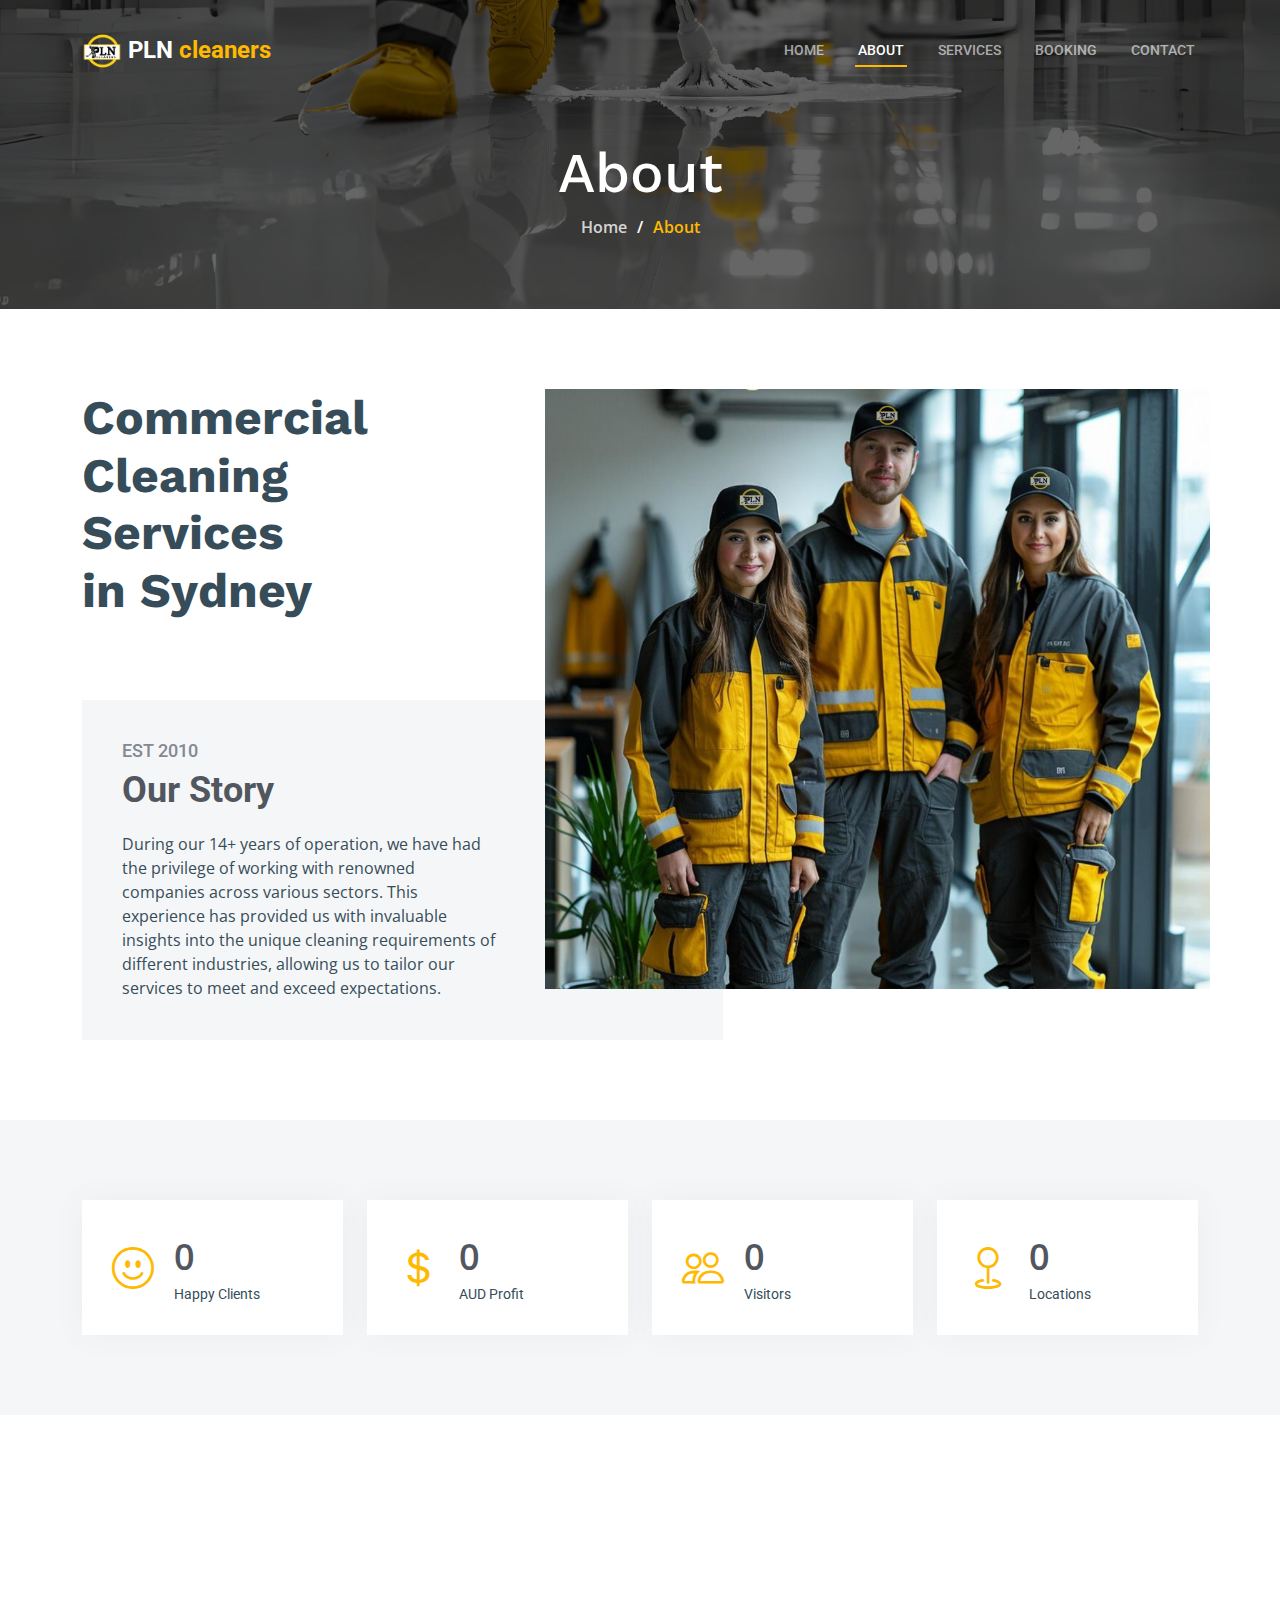
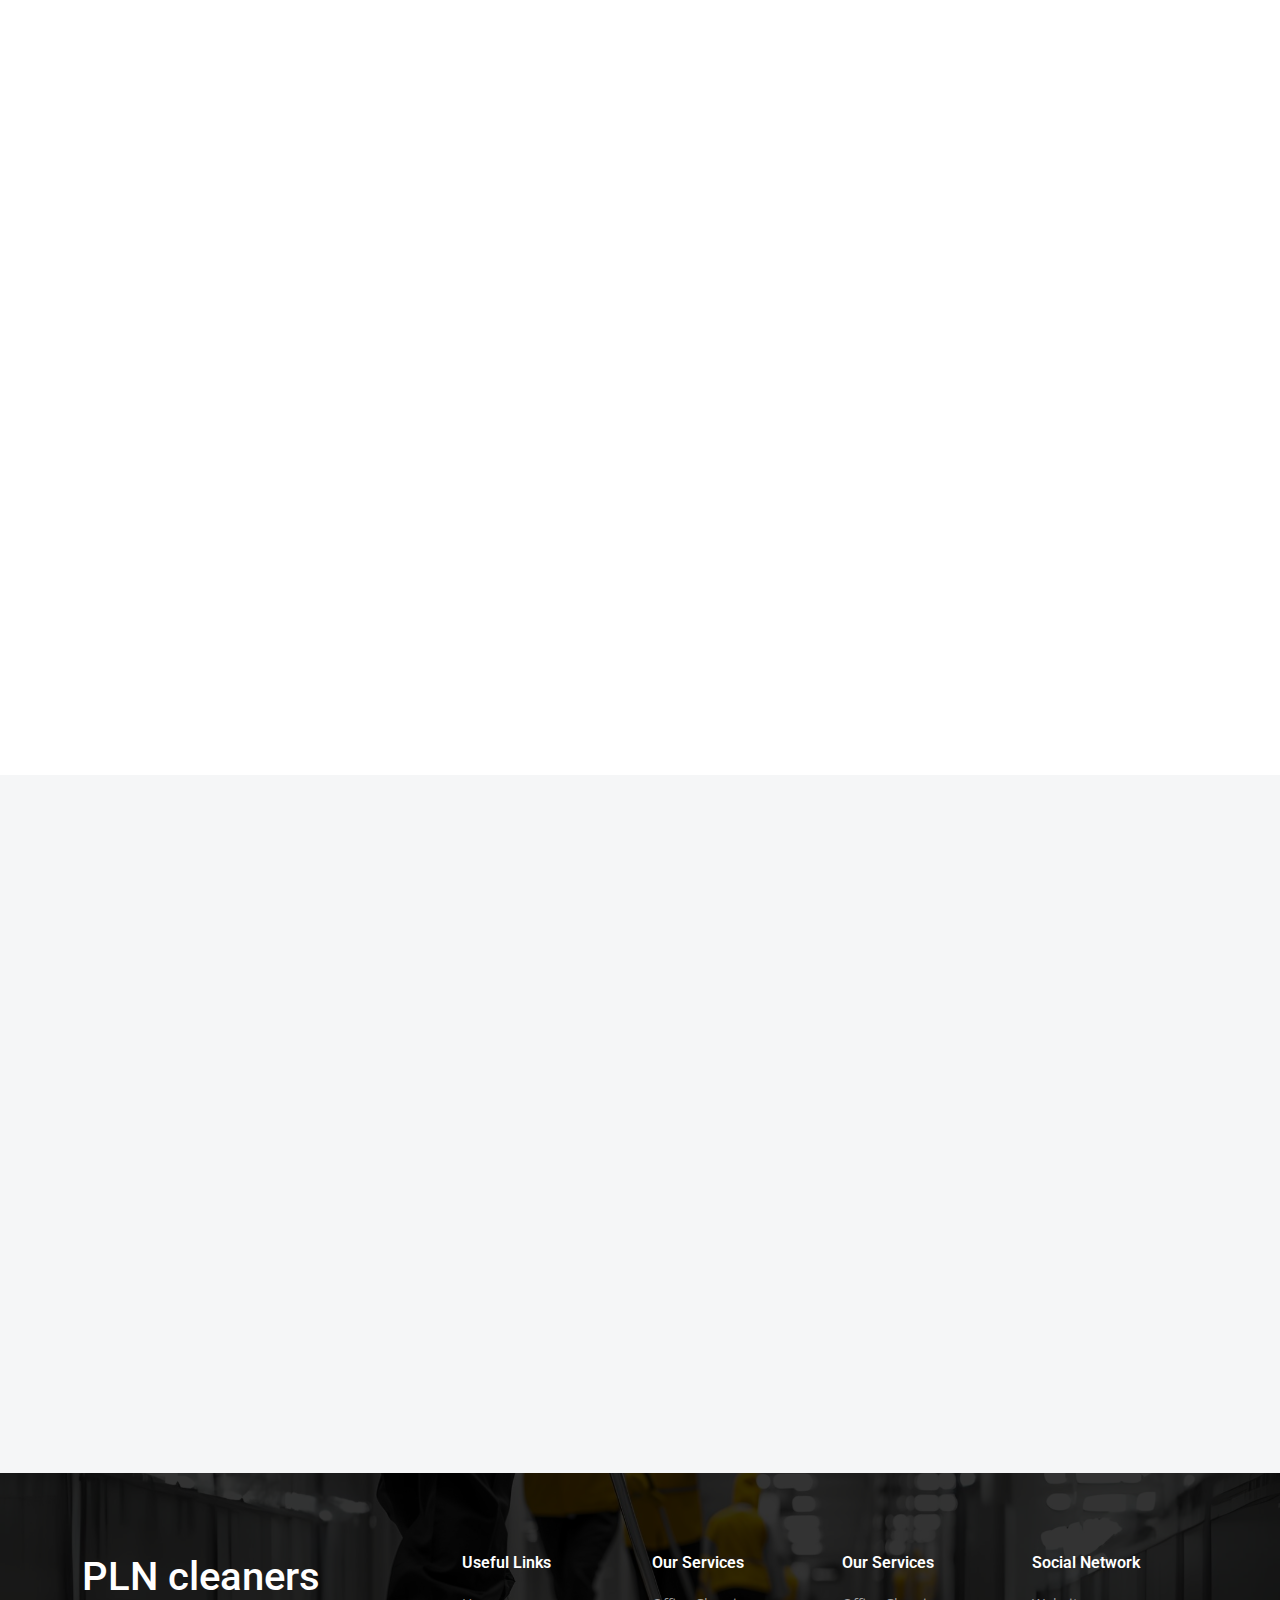
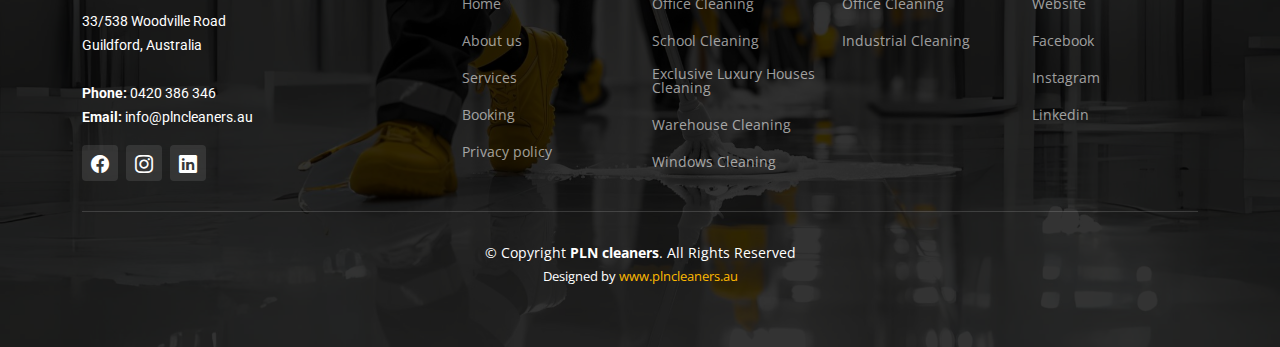
==== about.html @ 505589bc "inital commit" ====
<!DOCTYPE html>
<html lang="en">

<head>
  <meta charset="utf-8">
  <meta content="width=device-width, initial-scale=1.0" name="viewport">

  <title>PLN cleaners | About</title>
  <meta content="" name="description">
  <meta content="" name="keywords">
  <meta name="author" content="https://plncleaners.au/">
  <meta name="robots" content="index, follow">
  <meta name="googlebot" content="index, follow, max-snippet:-1, max-image-preview:large, max-video-preview:-1">
  <meta name="bingbot" content="index, follow, max-snippet:-1, max-image-preview:large, max-video-preview:-1">
  <meta property="og:locale" content="en_US">
  <meta property="og:type" content="website">
  <meta property="og:title" content="PLN cleaners | Home">
  <meta property="og:description" content="#">
  <meta property="og:url" content="https://plncleaners.au/">
  <meta property="og:site_name" content="https://plncleaners.au/">

  <!-- Favicons -->
  <link href="assets/img/favicon.png" rel="icon">
  <link href="assets/img/apple-touch-icon.png" rel="apple-touch-icon">

  <!-- Google Fonts -->
  <link rel="preconnect" href="https://fonts.googleapis.com">
  <link rel="preconnect" href="https://fonts.gstatic.com" crossorigin>
  <link href="https://fonts.googleapis.com/css2?family=Open+Sans:ital,wght@0,300;0,400;0,500;0,600;0,700;1,300;1,400;1,600;1,700&family=Roboto:ital,wght@0,300;0,400;0,500;0,600;0,700;1,300;1,400;1,500;1,600;1,700&family=Work+Sans:ital,wght@0,300;0,400;0,500;0,600;0,700;1,300;1,400;1,500;1,600;1,700&display=swap" rel="stylesheet">

  <!-- Vendor CSS Files -->
  <link href="assets/vendor/bootstrap/css/bootstrap.min.css" rel="stylesheet">
  <link href="assets/vendor/bootstrap-icons/bootstrap-icons.css" rel="stylesheet">
  <link href="assets/vendor/fontawesome-free/css/all.min.css" rel="stylesheet">
  <link href="assets/vendor/aos/aos.css" rel="stylesheet">
  <link href="assets/vendor/glightbox/css/glightbox.min.css" rel="stylesheet">
  <link href="assets/vendor/swiper/swiper-bundle.min.css" rel="stylesheet">

  <!-- Template Main CSS File -->
  <link href="assets/css/main.css" rel="stylesheet">

</head>

<body>

  <!-- ======= Header ======= -->
  <header id="header" class="header d-flex align-items-center">
    <div class="container-fluid container-xl d-flex align-items-center justify-content-between">

      <a href="index.html" class="logo d-flex align-items-center">
        <!-- Uncomment the line below if you also wish to use an image logo -->
        <img src="assets/img/logo.png" alt="">
        <h1>PLN<span> cleaners</span></h1>
      </a>

      <i class="mobile-nav-toggle mobile-nav-show bi bi-list"></i>
      <i class="mobile-nav-toggle mobile-nav-hide d-none bi bi-x"></i>
      <nav id="navbar" class="navbar">
        <ul>
          <li><a href="index.html">Home</a></li>
          <li><a href="about.html" class="active">About</a></li>
          <li><a href="services.html">Services</a></li>
          <li><a href="booking.html">Booking</a></li>
          <li><a href="contact.html">Contact</a></li>
        </ul>
      </nav><!-- .navbar -->

    </div>
  </header><!-- End Header -->

  <main id="main">

    <!-- ======= Breadcrumbs ======= -->
    <div class="breadcrumbs d-flex align-items-center" style="background-image: url('assets/img/AboutusHero2.jpg');">
      <div class="container position-relative d-flex flex-column align-items-center" data-aos="fade">

        <h2>About</h2>
        <ol>
          <li><a href="index.html">Home</a></li>
          <li>About</li>
        </ol>

      </div>
    </div><!-- End Breadcrumbs -->

    <!-- ======= About Section ======= -->
    <section id="about" class="about">
      <div class="container" data-aos="fade-up">

        <div class="row position-relative">

          <div class="col-lg-7 about-img" style="background-image: url(assets/img/threeemps-1.jpg);"></div>

          <div class="col-lg-7">
            <div>
              <h2>Commercial Cleaning Services<p>in Sydney</p></h2>
            </div>
            <div class="our-story">
              <h4>Est 2010</h4>
              <h3>Our Story</h3>
              <p>During our 14+ years of operation, we have had the privilege of working with renowned companies across various sectors. This experience has provided us with invaluable insights into the unique cleaning requirements of different industries, allowing us to tailor our services to meet and exceed expectations.</p>
              <!-- <ul>
                <li><i class="bi bi-check-circle"></i> <span>Ullamco laboris nisi ut aliquip ex ea commo</span></li>
                <li><i class="bi bi-check-circle"></i> <span>Duis aute irure dolor in reprehenderit in</span></li>
                <li><i class="bi bi-check-circle"></i> <span>Ullamco laboris nisi ut aliquip ex ea</span></li>
              </ul>-->
             <!-- <p>Vitae autem velit excepturi fugit. Animi ad non. Eligendi et non nesciunt suscipit repellendus porro in quo eveniet. Molestias in maxime doloremque.</p>

              <div class="watch-video d-flex align-items-center position-relative">
                <i class="bi bi-play-circle"></i>
                <a href="https://www.youtube.com/watch?v=LXb3EKWsInQ" class="glightbox stretched-link">Watch Video</a>
              </div>-->
            </div>
          </div>

        </div>

      </div>
    </section>
    <!-- End About Section -->

    <!-- ======= Stats Counter Section ======= -->
    <section id="stats-counter" class="stats-counter section-bg">
      <div class="container">

        <div class="row gy-4">

          <div class="col-lg-3 col-md-6">
            <div class="stats-item d-flex align-items-center w-100 h-100">
              <i class="bi bi-emoji-smile color-blue flex-shrink-0"></i>
              <div>
                <span data-purecounter-start="0" data-purecounter-end="750" data-purecounter-duration="1" class="purecounter"></span>
                <p>Happy Clients</p>
              </div>
            </div>
          </div><!-- End Stats Item -->

          <div class="col-lg-3 col-md-6">
            <div class="stats-item d-flex align-items-center w-100 h-100">
              <i class="bi bi-currency-dollar"></i>
              <div>
                <span data-purecounter-start="0" data-purecounter-end="1200" data-purecounter-duration="1" class="purecounter"></span>
                <p>AUD Profit</p>
              </div>
            </div>
          </div><!-- End Stats Item -->

          <div class="col-lg-3 col-md-6">
            <div class="stats-item d-flex align-items-center w-100 h-100">
              <i class="bi bi-people color-pink flex-shrink-0"></i>
              <div>
                <span data-purecounter-start="0" data-purecounter-end="2750" data-purecounter-duration="1" class="purecounter"></span>
                <p>Visitors</p>
              </div>
            </div>
          </div><!-- End Stats Item -->

          <div class="col-lg-3 col-md-6">
            <div class="stats-item d-flex align-items-center w-100 h-100">
              <i class="bi bi-geo"></i>
              <div>
                <span data-purecounter-start="0" data-purecounter-end="240" data-purecounter-duration="1" class="purecounter"></span>
                <p>Locations</p>
              </div>
            </div>
          </div><!-- End Stats Item -->

        </div>

      </div>
    </section><!-- End Stats Counter Section -->

    <!-- ======= Alt Services Section ======= -->
    <section id="alt-services" class="alt-services">
      <div class="container" data-aos="fade-up">

        <div class="row justify-content-around gy-4">
          <div class="col-lg-6 img-bg" style="background-image: url(assets/img/About\ Us3.jpg);" data-aos="zoom-in" data-aos-delay="100"></div>

          <div class="col-lg-5 d-flex flex-column justify-content-center">
            <h3>Why Choose Us ?</h3>
            <p>PLN Cleaners: Your experienced, dedicated partner for excellence in cleaning. Satisfied clients attest to our commitment.</p>

            <div class="icon-box d-flex position-relative" data-aos="fade-up" data-aos-delay="100">
              <i class="bi bi-person-video2 flex-shrink-0"></i>
              <div>
                <h4><a href="" class="stretched-link">Professional Cleaning</a></h4>
                <p>Trust our team of dedicated professionals for top-quality, eco-friendly cleaning services adhering to high industry standards. Experience professionalism firsthand.</p>
              </div>
            </div><!-- End Icon Box -->

            <div class="icon-box d-flex position-relative" data-aos="fade-up" data-aos-delay="200">
              <i class="bi bi-chat-text flex-shrink-0"></i>
              <div>
                <h4><a href="" class="stretched-link">Valuable Ideas</a></h4>
                <p>Experienced professionals offer more than cleaning; we provide valuable ideas to optimize your space for cleanliness and functionality.</p>
              </div>
            </div><!-- End Icon Box -->

            <div class="icon-box d-flex position-relative" data-aos="fade-up" data-aos-delay="300">
              <i class="bi bi-alarm flex-shrink-0"></i>
              <div>
                <h4><a href="" class="stretched-link">Excellent Timing</a></h4>
                <p>Proudly punctual, our cleaners arrive promptly and finish efficiently within agreed-upon timeframes, valuing your time with exceptional service.</p>
              </div>
            </div><!-- End Icon Box -->

            <div class="icon-box d-flex position-relative" data-aos="fade-up" data-aos-delay="400">
              <i class="bi bi-recycle flex-shrink-0"></i>
              <div>
                <h4><a href="" class="stretched-link">Environmental Responsibility</a></h4>
                <p>We prioritize environmental sustainability by using eco-friendly practices, minimizing our footprint, and ensuring a safe, healthy environment for clients.</p>
              </div>
            </div><!-- End Icon Box -->

          </div>
        </div>

      </div>
    </section><!-- End Alt Services Section -->

    <!-- ======= Testimonials Section ======= -->
    <section id="testimonials" class="testimonials section-bg">
      <div class="container" data-aos="fade-up">

        <div class="section-header">
          <h2>Testimonials</h2>
          <p>Testimonials showcase firsthand experiences and satisfaction with our company's professional cleaning services, providing valuable insights into the quality and reliability.</p>
        </div>

        <div class="slides-2 swiper">
          <div class="swiper-wrapper">

            <div class="swiper-slide">
              <div class="testimonial-wrap">
                <div class="testimonial-item">
                  <img src="assets/img/testimonials/1.jpg" class="testimonial-img" alt="">
                  <h3>John Smithers</h3>
                  <h4>School Principal</h4>
                  <h4>Sydney, NSW</h4>
                  <div class="stars">
                    <i class="bi bi-star-fill"></i><i class="bi bi-star-fill"></i><i class="bi bi-star-fill"></i><i class="bi bi-star-fill"></i><i class="bi bi-star-fill"></i>
                  </div>
                  <p>
                    <i class="bi bi-quote quote-icon-left"></i>
                    PLN Cleaners transformed our office into a spotless oasis. Their attention to detail and professionalism are unmatched. We couldn't be happier with their school cleaning services!
                    <i class="bi bi-quote quote-icon-right"></i>
                  </p>
                </div>
              </div>
            </div><!-- End testimonial item -->

            <div class="swiper-slide">
              <div class="testimonial-wrap">
                <div class="testimonial-item">
                  <img src="assets/img/testimonials/2.jpg" class="testimonial-img" alt="">
                  <h3>Isabella Brown</h3>
                  <h4>Fashion Designer</h4>
                  <h4>Manly, NSW</h4>
                  <div class="stars">
                    <i class="bi bi-star-fill"></i><i class="bi bi-star-fill"></i><i class="bi bi-star-fill"></i><i class="bi bi-star-fill"></i><i class="bi bi-star-fill"></i>
                  </div>
                  <p>
                    <i class="bi bi-quote quote-icon-left"></i>
                    I entrusted PLN Cleaners with my luxury house cleaning, and they delivered exceptional results. Their attention to detail and commitment to excellence truly set them apart from the rest.
                    <i class="bi bi-quote quote-icon-right"></i>
                  </p>
                </div>
              </div>
            </div><!-- End testimonial item -->

            <div class="swiper-slide">
              <div class="testimonial-wrap">
                <div class="testimonial-item">
                  <img src="assets/img/testimonials/3.jpg" class="testimonial-img" alt="">
                  <h3>Jack Thompson</h3>
                  <h4>Warehouse Manager</h4>
                  <h4>Parramatta, NSW</h4>
                  <div class="stars">
                    <i class="bi bi-star-fill"></i><i class="bi bi-star-fill"></i><i class="bi bi-star-fill"></i><i class="bi bi-star-fill"></i><i class="bi bi-star-fill"></i>
                  </div>
                  <p>
                    <i class="bi bi-quote quote-icon-left"></i>
                    PLN Cleaners took care of our warehouse cleaning needs with efficiency and precision. Their team ensured every nook and cranny was spotless, creating a safe and hygienic environment
                    <i class="bi bi-quote quote-icon-right"></i>
                  </p>
                </div>
              </div>
            </div><!-- End testimonial item -->

            <div class="swiper-slide">
              <div class="testimonial-wrap">
                <div class="testimonial-item">
                  <img src="assets/img/testimonials/4.jpg" class="testimonial-img" alt="">
                  <h3>Liam McGregor</h3>
                  <h4>Marketing Manager</h4>
                  <h4>Surry Hills, NSW</h4>
                  <div class="stars">
                    <i class="bi bi-star-fill"></i><i class="bi bi-star-fill"></i><i class="bi bi-star-fill"></i><i class="bi bi-star-fill"></i><i class="bi bi-star-fill"></i>
                  </div>
                  <p>
                    <i class="bi bi-quote quote-icon-left"></i>
                    PLN Cleaners exceeded our expectations with their thorough windows cleaning service. Our windows have never looked clearer, allowing natural light to flood our workspace.
                    <i class="bi bi-quote quote-icon-right"></i>
                  </p>
                </div>
              </div>
            </div><!-- End testimonial item -->

            <div class="swiper-slide">
              <div class="testimonial-wrap">
                <div class="testimonial-item">
                  <img src="assets/img/testimonials/6.jpg" class="testimonial-img" alt="">
                  <h3>Sophie Nguyen</h3>
                  <h4>HR Manager</h4>
                  <h4>Ultimo, NSW</h4>
                  <div class="stars">
                    <i class="bi bi-star-fill"></i><i class="bi bi-star-fill"></i><i class="bi bi-star-fill"></i><i class="bi bi-star-fill"></i><i class="bi bi-star-fill"></i>
                  </div>
                  <p>
                    <i class="bi bi-quote quote-icon-left"></i>
                    PLN Cleaners is our go-to for office cleaning services. Their reliable team consistently delivers outstanding results, ensuring our workspace is pristine and inviting for staff and clients alike.
                    <i class="bi bi-quote quote-icon-right"></i>
                  </p>
                </div>
              </div>
            </div><!-- End testimonial item -->

          </div>
          <div class="swiper-pagination"></div>
        </div>

      </div>
    </section><!-- End Testimonials Section -->


  </main><!-- End #main -->

  <!-- ======= Footer ======= -->
  <footer id="footer" class="footer">

    <div class="footer-content position-relative">
      <div class="container">
        <div class="row">

          <div class="col-lg-4 col-md-6">
            <div class="footer-info">
              <h1>PLN<span> cleaners</span></h1>
              <p>
                33/538 Woodville Road <br>
                Guildford, Australia<br><br>
                <strong>Phone:</strong> 0420 386 346<br>
                <strong>Email:</strong> info@plncleaners.au<br>
              </p>
              <div class="social-links d-flex mt-3">
                <a href="https://www.facebook.com/PLNCleaners" class="d-flex align-items-center justify-content-center"><i class="bi bi-facebook"></i></a>
                <a href="#" class="d-flex align-items-center justify-content-center"><i class="bi bi-instagram"></i></a>
                <a href="https://www.linkedin.com/company/pln-cleaners" class="d-flex align-items-center justify-content-center"><i class="bi bi-linkedin"></i></a>
              </div>
            </div>
          </div><!-- End footer info column-->

          <div class="col-lg-2 col-md-3 footer-links">
            <h4>Useful Links</h4>
            <ul>
              <li><a href="index.html">Home</a></li>
              <li><a href="about.html">About us</a></li>
              <li><a href="services.html">Services</a></li>
              <li><a href="booking.html">Booking</a></li>
              <li><a href="#">Privacy policy</a></li>
            </ul>
          </div><!-- End footer links column-->

          <div class="col-lg-2 col-md-3 footer-links">
            <h4>Our Services</h4>
            <ul>
              <li><a href="services.html">Office Cleaning</a></li>
              <li><a href="services.html">School Cleaning</a></li>
              <li><a href="services.html">Exclusive Luxury Houses Cleaning</a></li>
              <li><a href="services.html">Warehouse Cleaning</a></li>
              <li><a href="services.html">Windows Cleaning</a></li>
            </ul>
          </div><!-- End footer links column-->

          <div class="col-lg-2 col-md-3 footer-links">
            <h4>Our Services</h4>
            <ul>
              <li><a href="services.html">Office Cleaning</a></li>
              <li><a href="services.html">Industrial Cleaning</a></li>
            </ul>
          </div><!-- End footer links column-->

          <div class="col-lg-2 col-md-3 footer-links">
            <h4>Social Network</h4>
            <ul>
              <li><a href="index.html">Website</a></li>
              <li><a href="https://www.facebook.com/PLNCleaners">Facebook</a></li>
              <li><a href="#">Instagram</a></li>
              <li><a href="https://www.linkedin.com/company/pln-cleaners">Linkedin</a></li>
            </ul>
          </div><!-- End footer links column-->

        </div>
      </div>
    </div>

    <div class="footer-legal text-center position-relative">
      <div class="container">
        <div class="copyright">
          &copy; Copyright <strong><span>PLN cleaners</span></strong>. All Rights Reserved
        </div>
        <div class="credits">Designed by <a href="https://plncleaners.au/">www.plncleaners.au</a>
        </div>
      </div>
    </div>

  </footer>
  <!-- End Footer -->

  <a href="#" class="scroll-top d-flex align-items-center justify-content-center"><i class="bi bi-arrow-up-short"></i></a>

  <div id="preloader"></div>

  <!-- Vendor JS Files -->
  <script src="assets/vendor/bootstrap/js/bootstrap.bundle.min.js"></script>
  <script src="assets/vendor/aos/aos.js"></script>
  <script src="assets/vendor/glightbox/js/glightbox.min.js"></script>
  <script src="assets/vendor/isotope-layout/isotope.pkgd.min.js"></script>
  <script src="assets/vendor/swiper/swiper-bundle.min.js"></script>
  <script src="assets/vendor/purecounter/purecounter_vanilla.js"></script>
  <script src="assets/vendor/php-email-form/validate.js"></script>

  <!-- Template Main JS File -->
  <script src="assets/js/main.js"></script>

</body>

</html>
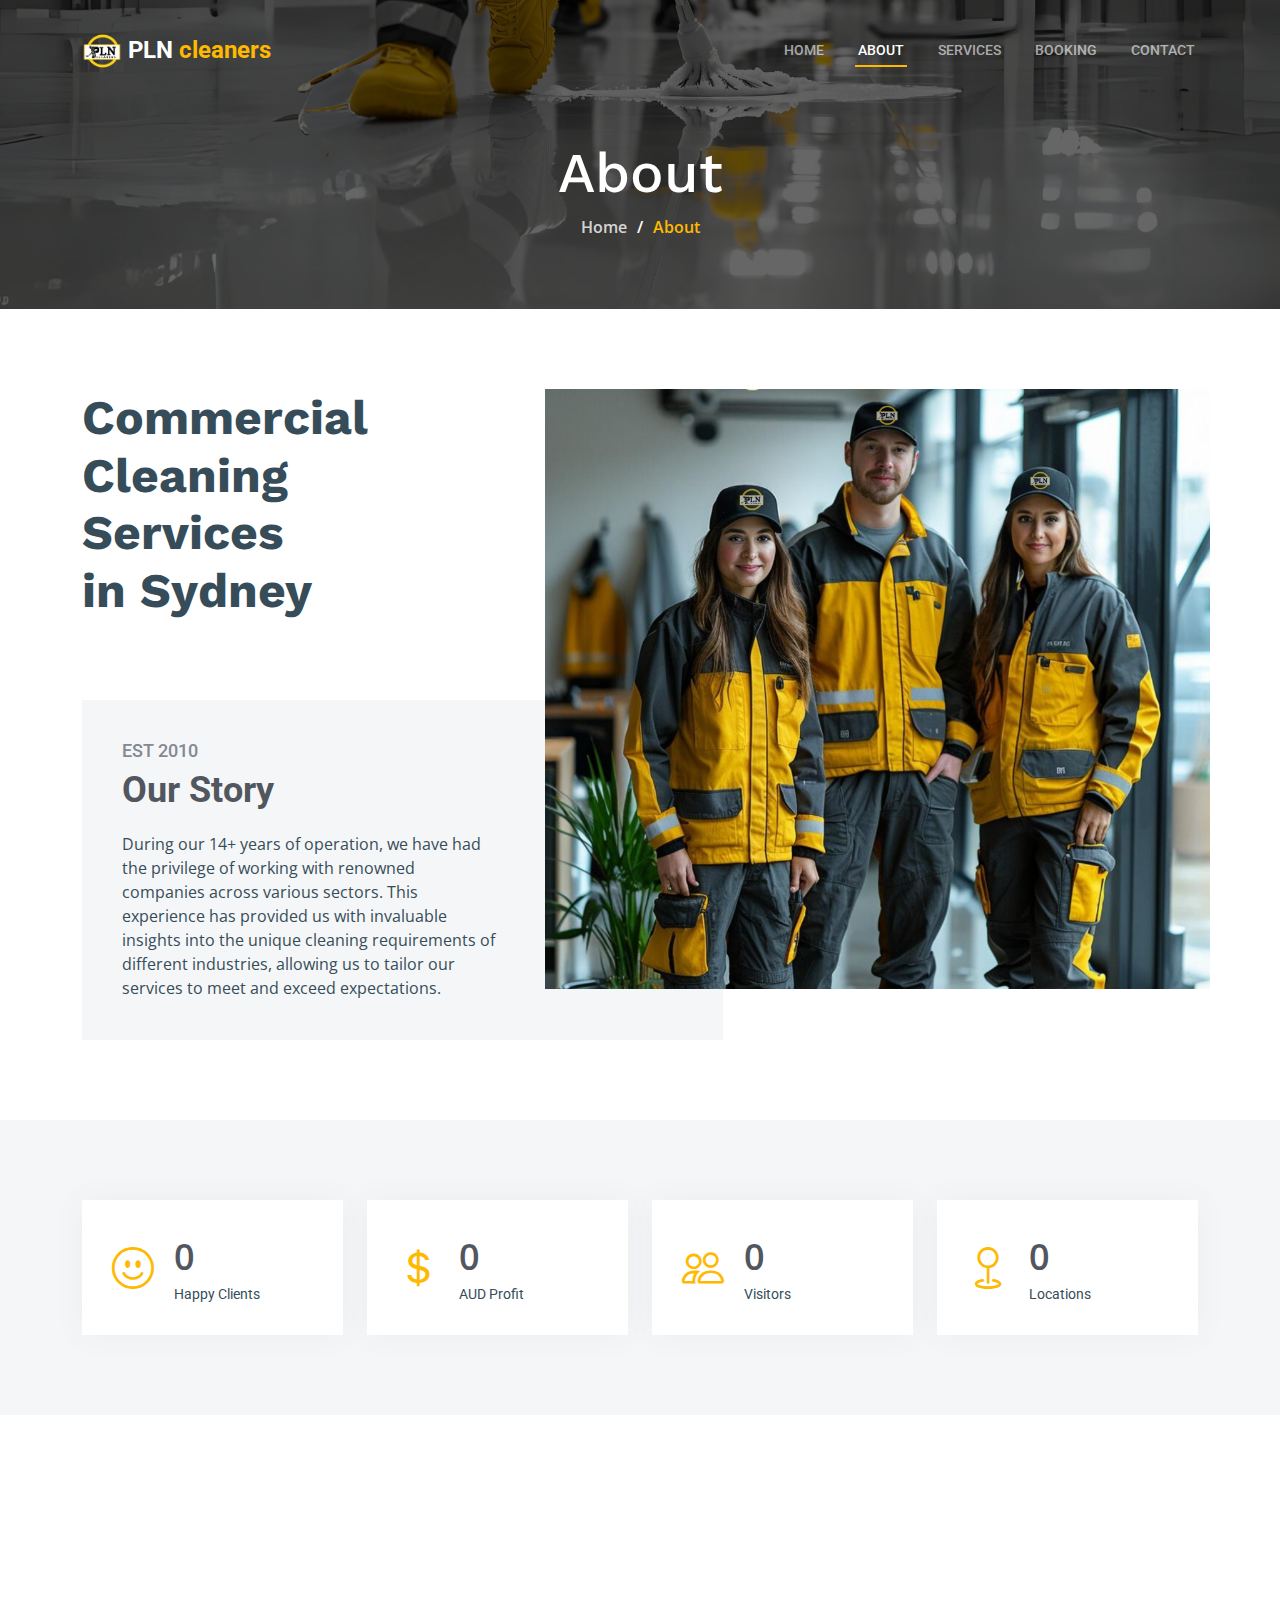
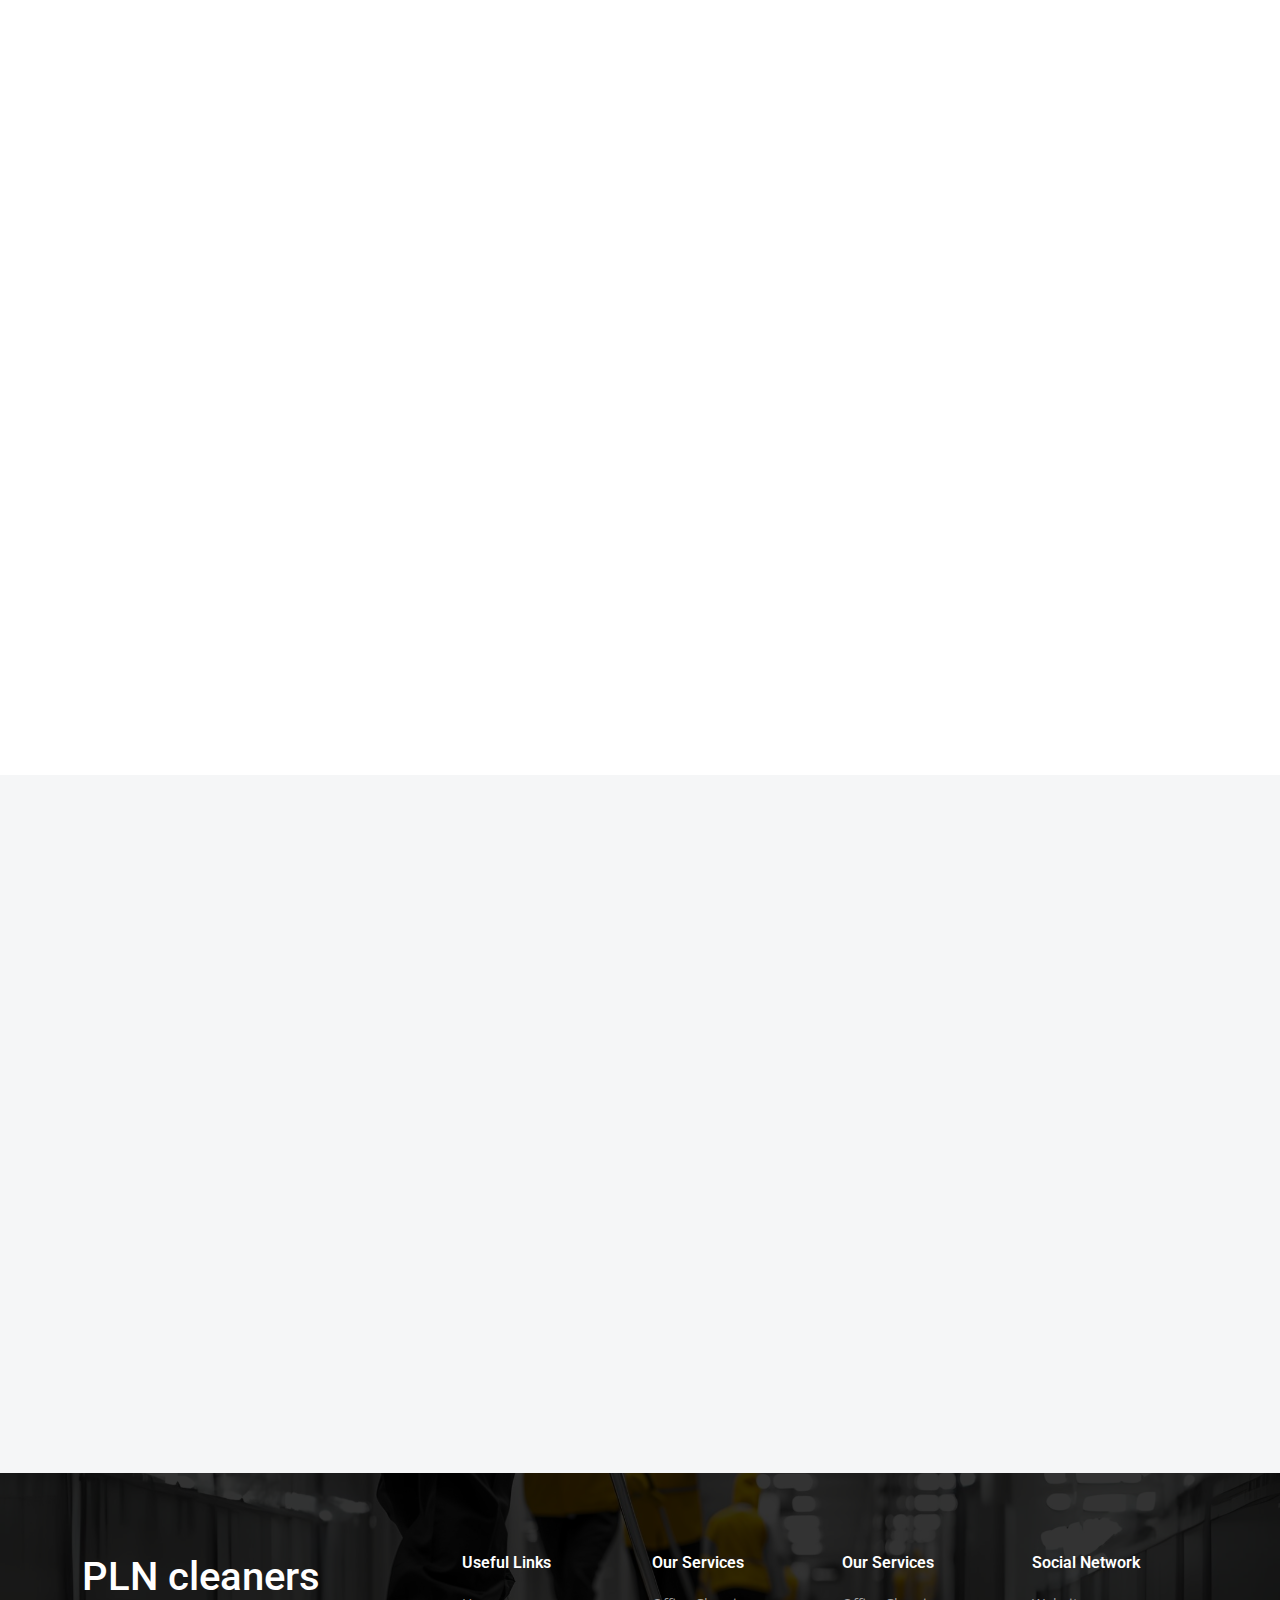
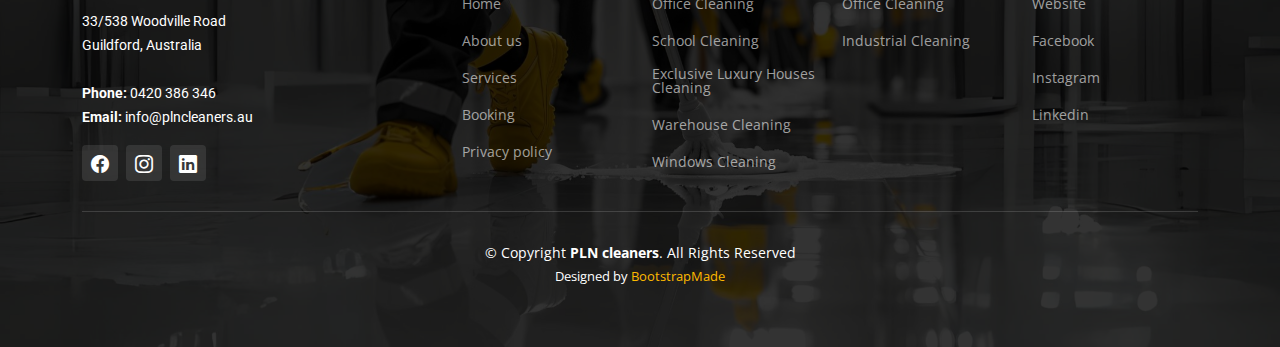
==== commit 193a5d3a: "Credits in the footer changed" ====
--- a/about.html
+++ b/about.html
@@ -8,7 +8,7 @@
   <title>PLN cleaners | About</title>
   <meta content="" name="description">
   <meta content="" name="keywords">
-  <meta name="author" content="https://plncleaners.au/">
+  <meta name="author" content="https://plncleaners.com.au/">
   <meta name="robots" content="index, follow">
   <meta name="googlebot" content="index, follow, max-snippet:-1, max-image-preview:large, max-video-preview:-1">
   <meta name="bingbot" content="index, follow, max-snippet:-1, max-image-preview:large, max-video-preview:-1">
@@ -16,8 +16,8 @@
   <meta property="og:type" content="website">
   <meta property="og:title" content="PLN cleaners | Home">
   <meta property="og:description" content="#">
-  <meta property="og:url" content="https://plncleaners.au/">
-  <meta property="og:site_name" content="https://plncleaners.au/">
+  <meta property="og:url" content="https://plncleaners.com.au/">
+  <meta property="og:site_name" content="https://plncleaners.com.au/">
 
   <!-- Favicons -->
   <link href="assets/img/favicon.png" rel="icon">
@@ -409,7 +409,19 @@
         <div class="copyright">
           &copy; Copyright <strong><span>PLN cleaners</span></strong>. All Rights Reserved
         </div>
-        <div class="credits">Designed by <a href="https://plncleaners.au/">www.plncleaners.au</a>
+        <div class="credits">
+
+          <!-- All the links in the footer should remain intact. -->
+
+          <!-- You can delete the links only if you purchased the pro version. -->
+
+          <!-- Licensing information: https://bootstrapmade.com/license/ -->
+
+          <!-- Purchase the pro version with working PHP/AJAX contact form: https://bootstrapmade.com/upconstruction-bootstrap-construction-website-template/ -->
+
+          Designed by <a href="https://bootstrapmade.com/">BootstrapMade</a>
+
+        </div>
         </div>
       </div>
     </div>
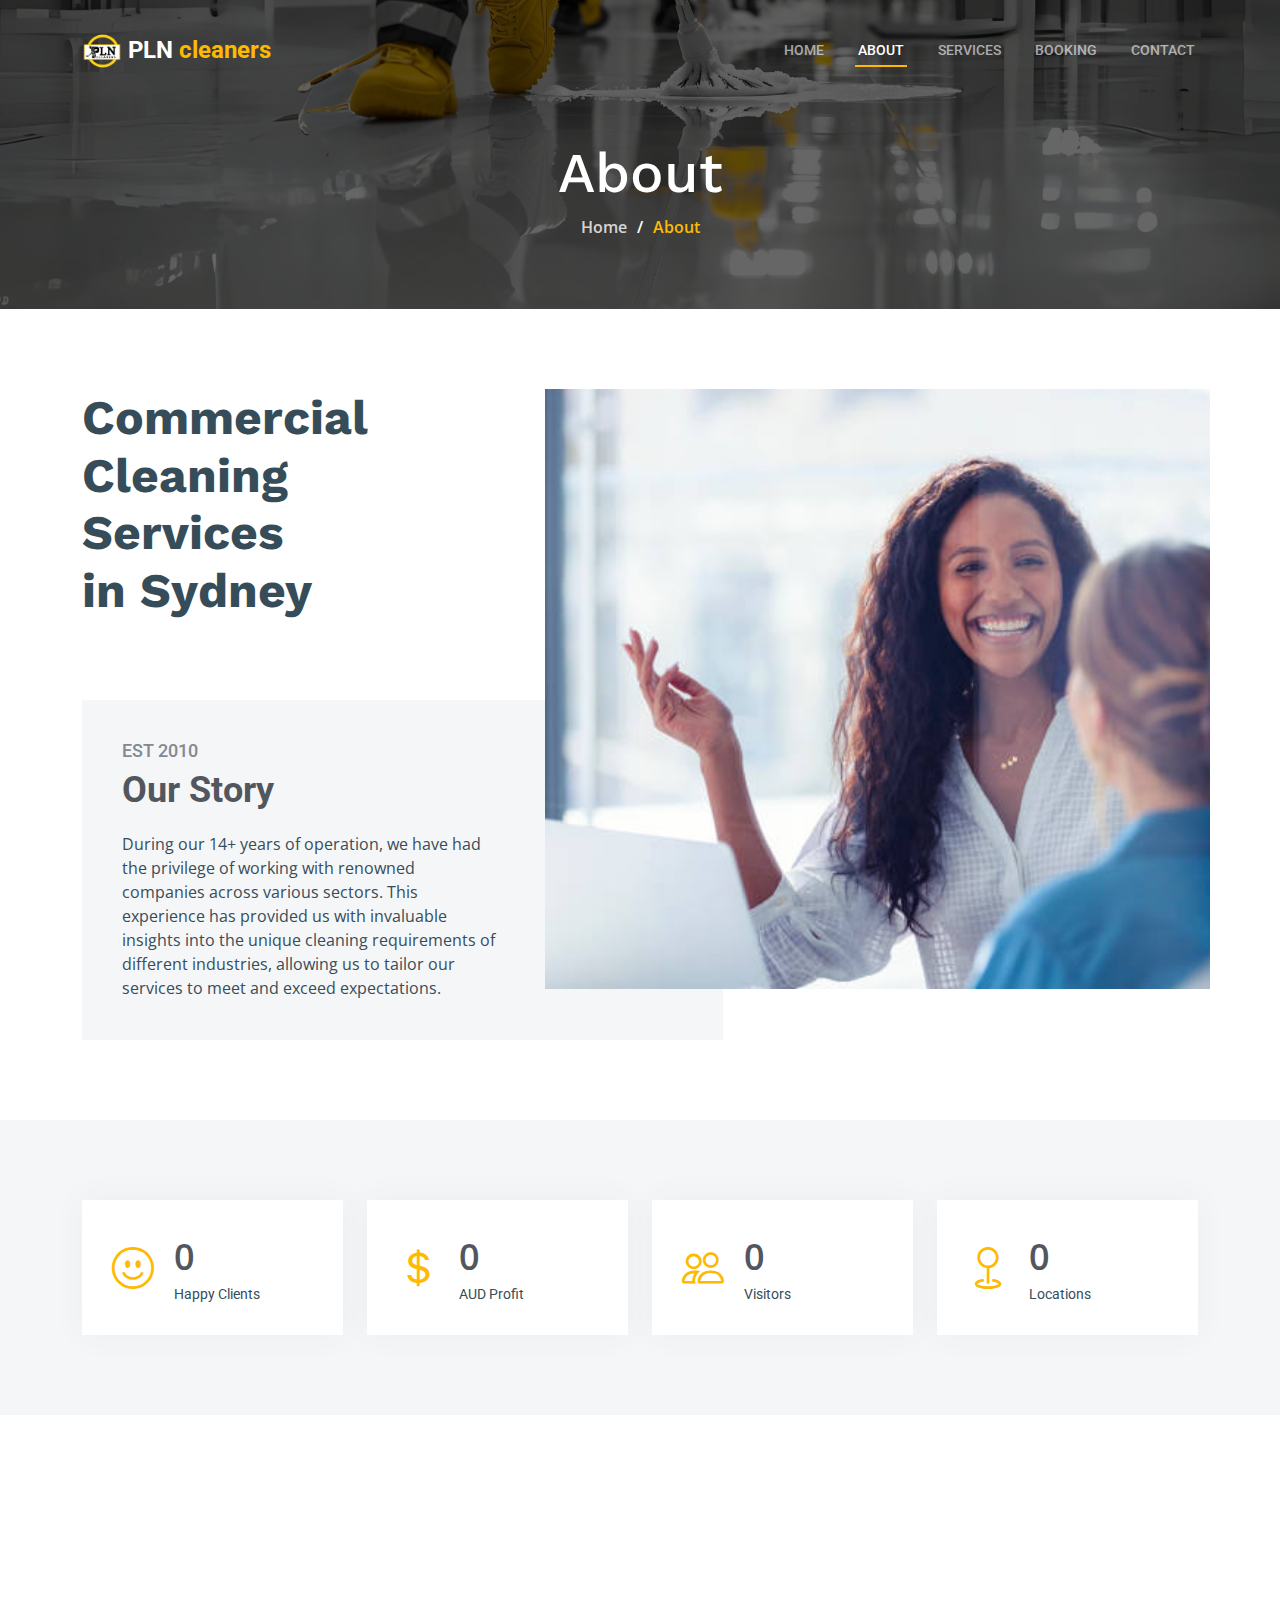
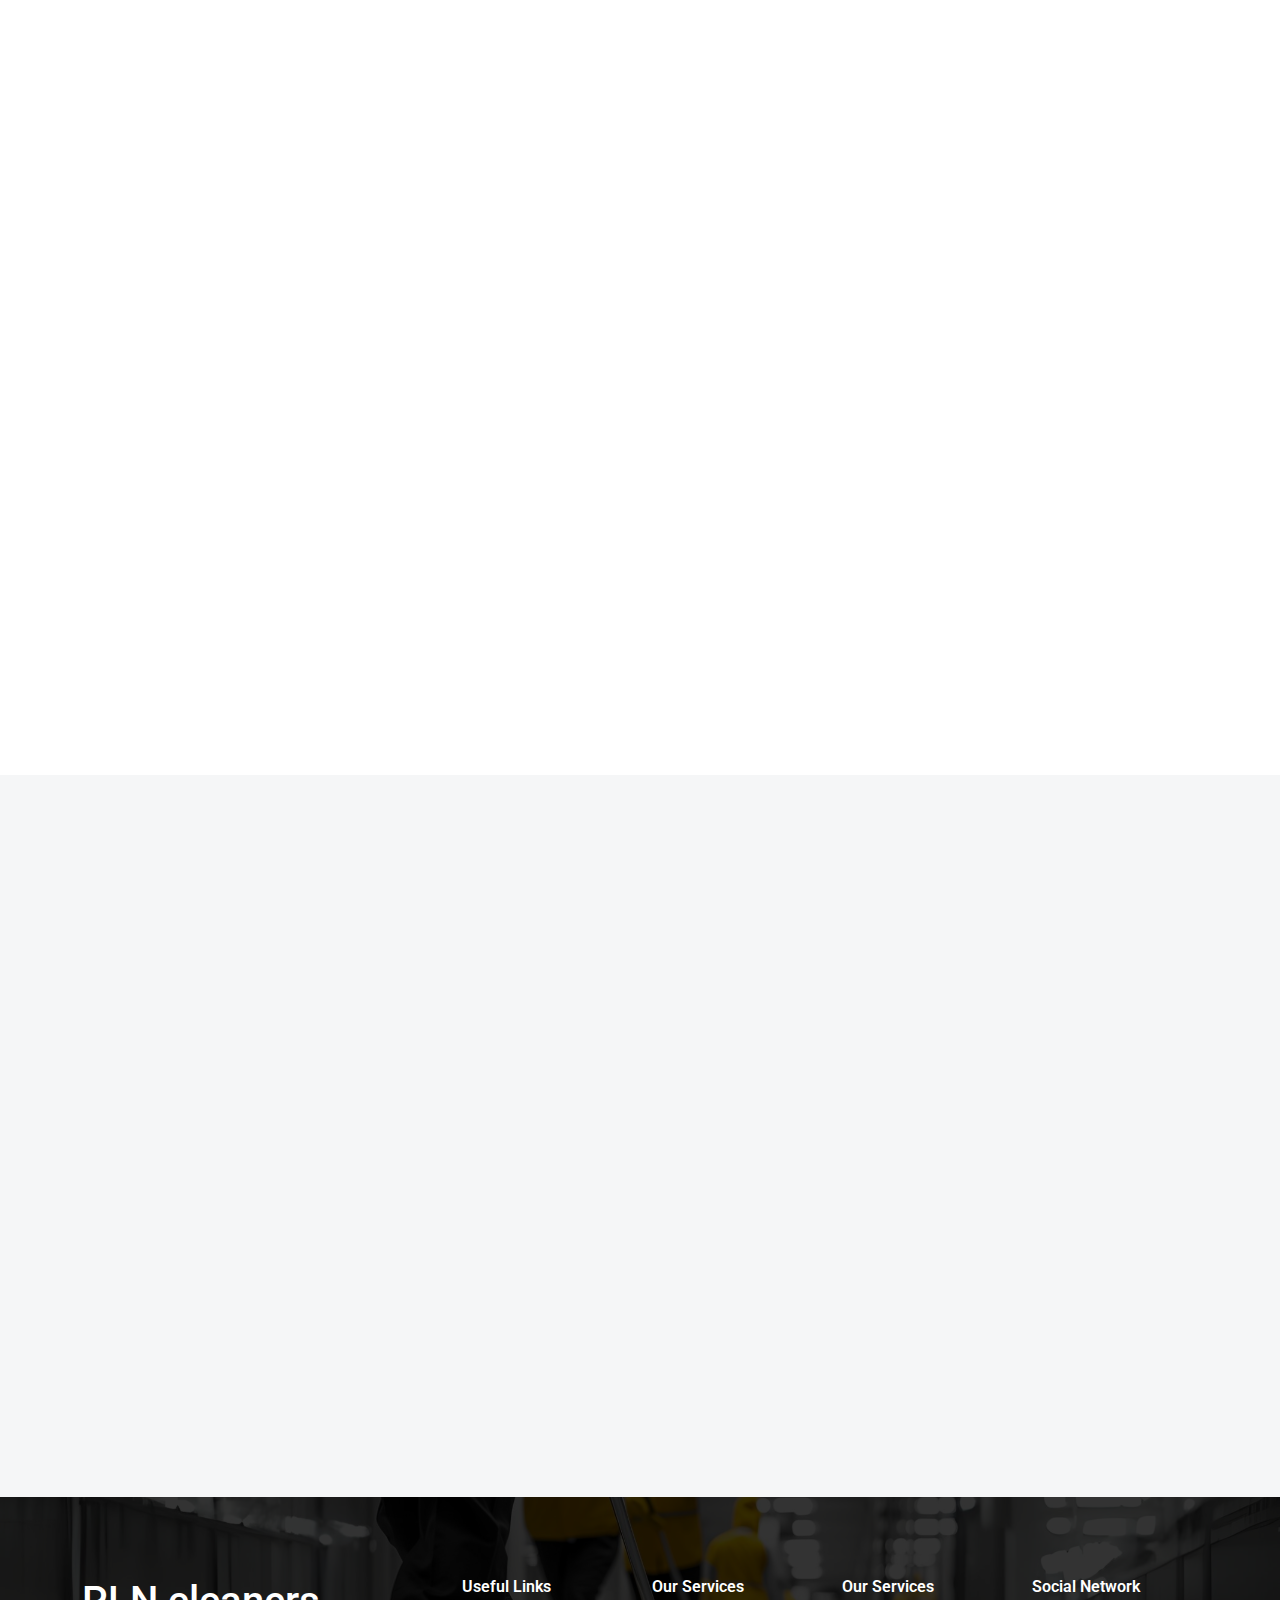
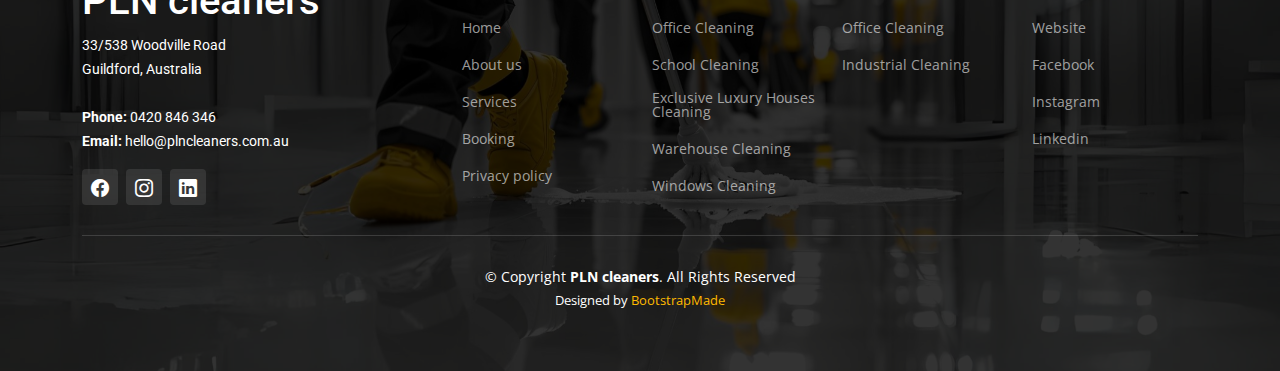
==== commit 3e6376a5: "About Us" ====
--- a/about.html
+++ b/about.html
@@ -243,7 +243,7 @@
                   </div>
                   <p>
                     <i class="bi bi-quote quote-icon-left"></i>
-                    PLN Cleaners transformed our office into a spotless oasis. Their attention to detail and professionalism are unmatched. We couldn't be happier with their school cleaning services!
+                    We love how PLN cleaners make our school look spick and span. They use safe cleaning agents and do a thorough job. Our students and teachers get to enjoy a clean and hygienic environment.
                     <i class="bi bi-quote quote-icon-right"></i>
                   </p>
                 </div>
@@ -262,7 +262,7 @@
                   </div>
                   <p>
                     <i class="bi bi-quote quote-icon-left"></i>
-                    I entrusted PLN Cleaners with my luxury house cleaning, and they delivered exceptional results. Their attention to detail and commitment to excellence truly set them apart from the rest.
+                    I love how PLN cleaning crew pain attention to even the smallest detail when they cleaned our office. I am proud of our office and I want it to look spotless and elegant. Our office felt clean, smelt wonderful after they were done. 
                     <i class="bi bi-quote quote-icon-right"></i>
                   </p>
                 </div>
@@ -281,7 +281,7 @@
                   </div>
                   <p>
                     <i class="bi bi-quote quote-icon-left"></i>
-                    PLN Cleaners took care of our warehouse cleaning needs with efficiency and precision. Their team ensured every nook and cranny was spotless, creating a safe and hygienic environment
+                    I just wanted to say how well PLN Cleaners cleaned every nook and corner of our warehouse. They were professional and thorough about it. I highly recommend PLN cleaners to anyone looking for an expert job.
                     <i class="bi bi-quote quote-icon-right"></i>
                   </p>
                 </div>
@@ -300,7 +300,7 @@
                   </div>
                   <p>
                     <i class="bi bi-quote quote-icon-left"></i>
-                    PLN Cleaners exceeded our expectations with their thorough windows cleaning service. Our windows have never looked clearer, allowing natural light to flood our workspace.
+                    Our windows have never looked so spotless. PLN cleaners did a thorough job. I would recommend their services to anyone.  
                     <i class="bi bi-quote quote-icon-right"></i>
                   </p>
                 </div>
@@ -319,7 +319,7 @@
                   </div>
                   <p>
                     <i class="bi bi-quote quote-icon-left"></i>
-                    PLN Cleaners is our go-to for office cleaning services. Their reliable team consistently delivers outstanding results, ensuring our workspace is pristine and inviting for staff and clients alike.
+                    We always call PLN cleaners when we need to deep clean our office. They make everything look pristine, and we love showing off our office to clients’ once their cleaning crew has been in for a cleaning.
                     <i class="bi bi-quote quote-icon-right"></i>
                   </p>
                 </div>
@@ -349,12 +349,12 @@
               <p>
                 33/538 Woodville Road <br>
                 Guildford, Australia<br><br>
-                <strong>Phone:</strong> 0420 386 346<br>
-                <strong>Email:</strong> info@plncleaners.au<br>
+                <strong>Phone:</strong> 0420 846 346<br>
+                <strong>Email:</strong> hello@plncleaners.com.au<br>
               </p>
               <div class="social-links d-flex mt-3">
                 <a href="https://www.facebook.com/PLNCleaners" class="d-flex align-items-center justify-content-center"><i class="bi bi-facebook"></i></a>
-                <a href="#" class="d-flex align-items-center justify-content-center"><i class="bi bi-instagram"></i></a>
+                <a href="https://www.instagram.com/plncleaners" class="d-flex align-items-center justify-content-center"><i class="bi bi-instagram"></i></a>
                 <a href="https://www.linkedin.com/company/pln-cleaners" class="d-flex align-items-center justify-content-center"><i class="bi bi-linkedin"></i></a>
               </div>
             </div>
@@ -367,7 +367,7 @@
               <li><a href="about.html">About us</a></li>
               <li><a href="services.html">Services</a></li>
               <li><a href="booking.html">Booking</a></li>
-              <li><a href="#">Privacy policy</a></li>
+              <li><a href="assets/img/Privacy-Policy.pdf">Privacy policy</a></li>
             </ul>
           </div><!-- End footer links column-->
 
@@ -395,7 +395,7 @@
             <ul>
               <li><a href="index.html">Website</a></li>
               <li><a href="https://www.facebook.com/PLNCleaners">Facebook</a></li>
-              <li><a href="#">Instagram</a></li>
+              <li><a href="https://www.instagram.com/plncleaners">Instagram</a></li>
               <li><a href="https://www.linkedin.com/company/pln-cleaners">Linkedin</a></li>
             </ul>
           </div><!-- End footer links column-->
